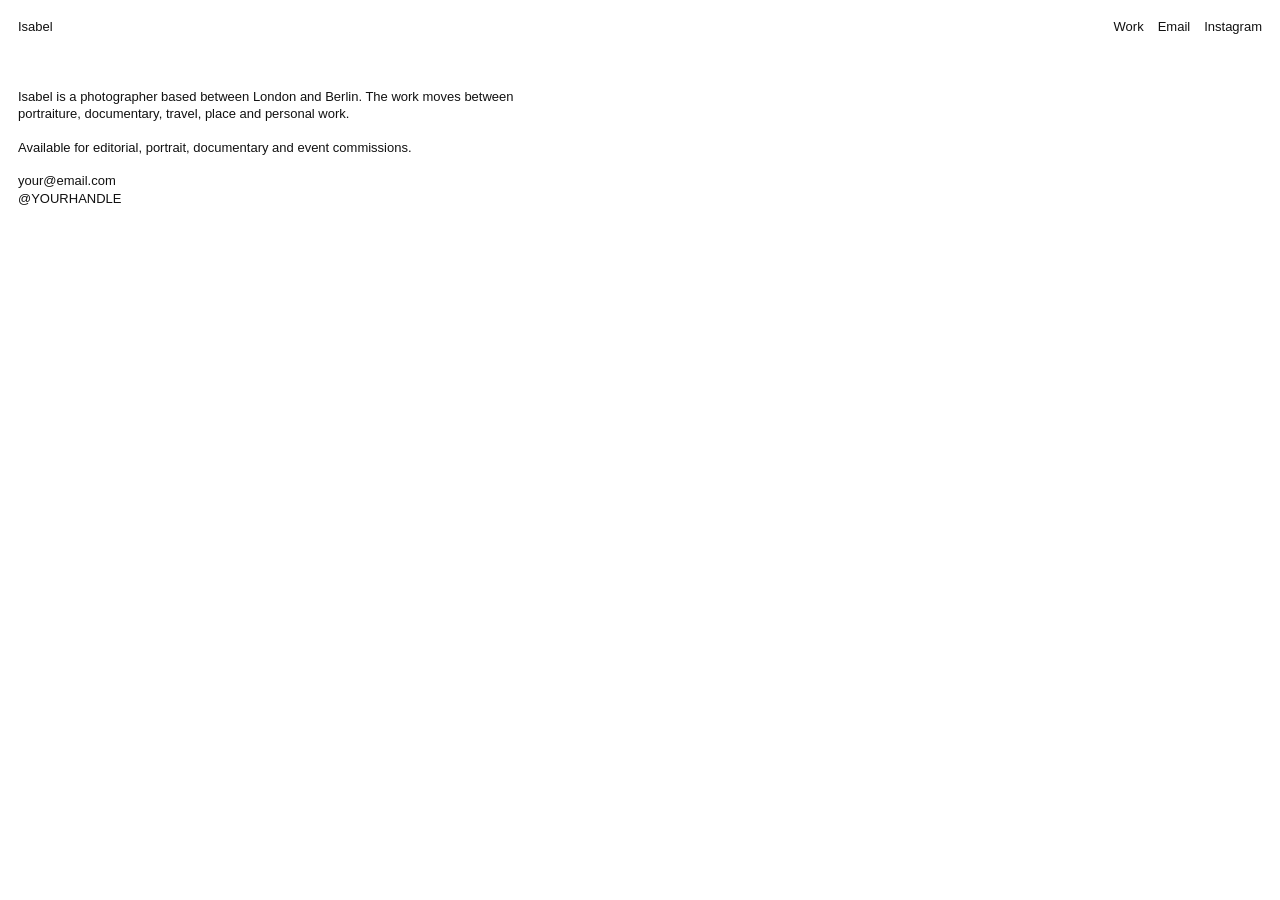
==== info.html @ 4914b52b "Add files via upload first site code" ====
<!doctype html>
<html lang="en">
<head>
  <meta charset="utf-8">
  <meta name="viewport" content="width=device-width, initial-scale=1">
  <title>Info — Isabel</title>
  <meta name="description" content="Contact and information for Isabel photography.">
  <link rel="stylesheet" href="style.css">
</head>
<body>
  <header class="site-header">
    <a class="site-name" href="index.html">Isabel</a>
    <nav class="site-nav" aria-label="Main navigation">
      <a href="index.html">Work</a>
      <a href="mailto:your@email.com">Email</a>
      <a href="https://instagram.com/YOURHANDLE">Instagram</a>
    </nav>
  </header>

  <main class="info-page">
    <p>
      Isabel is a photographer based between London and Berlin.
      The work moves between portraiture, documentary, travel, place and personal work.
    </p>
    <p>
      Available for editorial, portrait, documentary and event commissions.
    </p>
    <p>
      <a href="mailto:your@email.com">your@email.com</a><br>
      <a href="https://instagram.com/YOURHANDLE">@YOURHANDLE</a>
    </p>
  </main>
</body>
</html>
---- style.css ----
* {
  box-sizing: border-box;
}

:root {
  --bg: #ffffff;
  --text: #111111;
  --muted: #666666;
}

body {
  margin: 0;
  padding: 18px;
  font-family: Arial, Helvetica, sans-serif;
  font-size: 13px;
  line-height: 1.35;
  background: var(--bg);
  color: var(--text);
}

body.no-scroll {
  overflow: hidden;
}

a {
  color: inherit;
  text-decoration: none;
}

a:hover {
  text-decoration: underline;
}

button {
  font: inherit;
  color: inherit;
}

.site-header {
  display: flex;
  justify-content: space-between;
  align-items: flex-start;
  gap: 24px;
  margin-bottom: 52px;
}

.site-name {
  white-space: nowrap;
}

.site-nav {
  display: flex;
  gap: 14px;
  flex-wrap: wrap;
  justify-content: flex-end;
}

.album-grid {
  display: grid;
  grid-template-columns: repeat(3, minmax(0, 1fr));
  column-gap: 18px;
  row-gap: 48px;
  align-items: start;
}

.album-card {
  display: block;
  justify-self: center;
  width: fit-content;
  max-width: 100%;
}

.album-thumb-button,
.album-caption {
  border: 0;
  padding: 0;
  background: transparent;
  cursor: pointer;
  text-align: left;
}

.album-thumb-button {
  display: block;
  width: fit-content;
  max-width: 100%;
}

.album-thumb {
  display: block;
  width: auto;
  max-width: 100%;
  height: 62vh;
  max-height: 540px;
  object-fit: contain;
  object-position: center;
}

.album-caption {
  display: block;
  width: 100%;
  margin-top: 7px;
  font-size: 11px;
  line-height: 1.25;
}

.album-caption span + span {
  color: var(--muted);
}

.album-caption:hover {
  text-decoration: underline;
}

.carousel {
  position: fixed;
  inset: 0;
  z-index: 50;
  display: none;
  align-items: center;
  justify-content: center;
  background: var(--bg);
  padding: 58px 72px;
}

.carousel.is-open {
  display: flex;
}

.carousel-figure {
  margin: 0;
  width: 100%;
  height: 100%;
  display: flex;
  flex-direction: column;
  align-items: center;
  justify-content: center;
  gap: 10px;
}

.carousel-figure img {
  display: block;
  max-width: min(100%, 1050px);
  max-height: calc(100vh - 140px);
  width: auto;
  height: auto;
  object-fit: contain;
}

.carousel-figure figcaption,
.carousel-counter {
  font-size: 11px;
  color: var(--muted);
}

.carousel-close,
.carousel-prev,
.carousel-next {
  position: fixed;
  border: 0;
  background: transparent;
  cursor: pointer;
  line-height: 1;
  padding: 10px;
}

.carousel-close {
  top: 13px;
  right: 14px;
  font-size: 26px;
}

.carousel-prev,
.carousel-next {
  top: 50%;
  transform: translateY(-50%);
  font-size: 40px;
}

.carousel-prev {
  left: 18px;
}

.carousel-next {
  right: 18px;
}

.carousel-counter {
  position: fixed;
  left: 18px;
  bottom: 15px;
}

.info-page {
  max-width: 520px;
}

.info-page p {
  margin: 0 0 16px;
}

@media (max-width: 700px) {
  body {
    padding: 14px;
  }

  .site-header {
    margin-bottom: 36px;
  }

  .album-grid {
    grid-template-columns: 1fr;
    row-gap: 34px;
  }

  .album-card,
  .album-thumb-button {
    width: 100%;
  }

  .album-thumb {
    width: 100%;
    height: auto;
    max-height: none;
  }

  .carousel {
    padding: 48px 38px;
  }

  .carousel-figure img {
    max-height: calc(100vh - 120px);
  }

  .carousel-prev {
    left: 2px;
  }

  .carousel-next {
    right: 2px;
  }
}
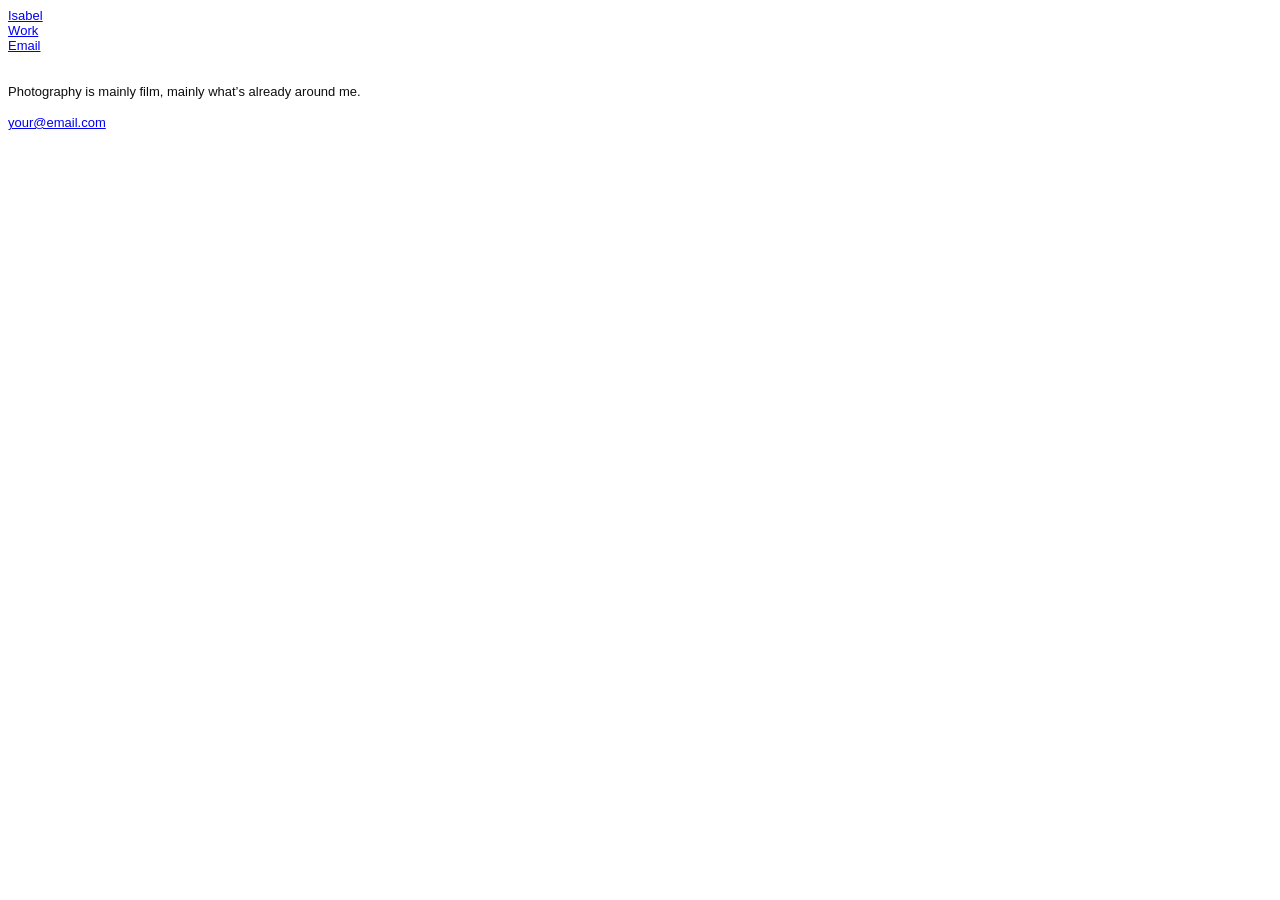
==== commit 6d33fb43: "Add files via upload" ====
--- a/info.html
+++ b/info.html
@@ -1,34 +1,26 @@
-<!doctype html>
-<html lang="en">
+<!DOCTYPE html PUBLIC "-//W3C//DTD HTML 4.01//EN" "http://www.w3.org/TR/html4/strict.dtd">
+<html>
 <head>
-  <meta charset="utf-8">
-  <meta name="viewport" content="width=device-width, initial-scale=1">
+  <meta http-equiv="Content-Type" content="text/html; charset=utf-8">
+  <meta http-equiv="Content-Style-Type" content="text/css">
   <title>Info — Isabel</title>
-  <meta name="description" content="Contact and information for Isabel photography.">
-  <link rel="stylesheet" href="style.css">
+  <meta name="Description" content="Contact and information for Isabel photography.">
+  <meta name="Generator" content="Cocoa HTML Writer">
+  <meta name="CocoaVersion" content="2113.5">
+  <style type="text/css">
+    p.p1 {margin: 0.0px 0.0px 0.0px 0.0px; line-height: 17.5px; font: 13.0px Arial; color: #0e0e0e; -webkit-text-stroke: #0e0e0e}
+    p.p2 {margin: 0.0px 0.0px 16.0px 0.0px; line-height: 17.5px; font: 13.0px Arial; color: #0e0e0e; -webkit-text-stroke: #0e0e0e; min-height: 15.0px}
+    p.p3 {margin: 0.0px 0.0px 16.0px 0.0px; line-height: 17.5px; font: 13.0px Arial; color: #0e0e0e; -webkit-text-stroke: #0e0e0e}
+    span.s1 {font-kerning: none}
+  </style>
 </head>
 <body>
-  <header class="site-header">
-    <a class="site-name" href="index.html">Isabel</a>
-    <nav class="site-nav" aria-label="Main navigation">
-      <a href="index.html">Work</a>
-      <a href="mailto:your@email.com">Email</a>
-      <a href="https://instagram.com/YOURHANDLE">Instagram</a>
-    </nav>
-  </header>
-
-  <main class="info-page">
-    <p>
-      Isabel is a photographer based between London and Berlin.
-      The work moves between portraiture, documentary, travel, place and personal work.
-    </p>
-    <p>
-      Available for editorial, portrait, documentary and event commissions.
-    </p>
-    <p>
-      <a href="mailto:your@email.com">your@email.com</a><br>
-      <a href="https://instagram.com/YOURHANDLE">@YOURHANDLE</a>
-    </p>
-  </main>
+<p class="p1"><span class="s1"><a href="file:///Users/isabel/Downloads/isabel_photo_site/index.html">Isabel</a></span></p>
+<p class="p1"><span class="s1"><a href="file:///Users/isabel/Downloads/isabel_photo_site/index.html">Work</a></span></p>
+<p class="p1"><span class="s1"><a href="mailto:your@email.com">Email</a></span></p>
+<p class="p2"><span class="s1"></span><br></p>
+<p class="p3"><span class="s1">Photography is mainly film, mainly what’s already around me.<span class="Apple-converted-space"> </span></span></p>
+<p class="p3"><span class="s1"><a href="mailto:%20i.luetkenherm@gmail.com">your@email.com</a><br>
+</span></p>
 </body>
 </html>
